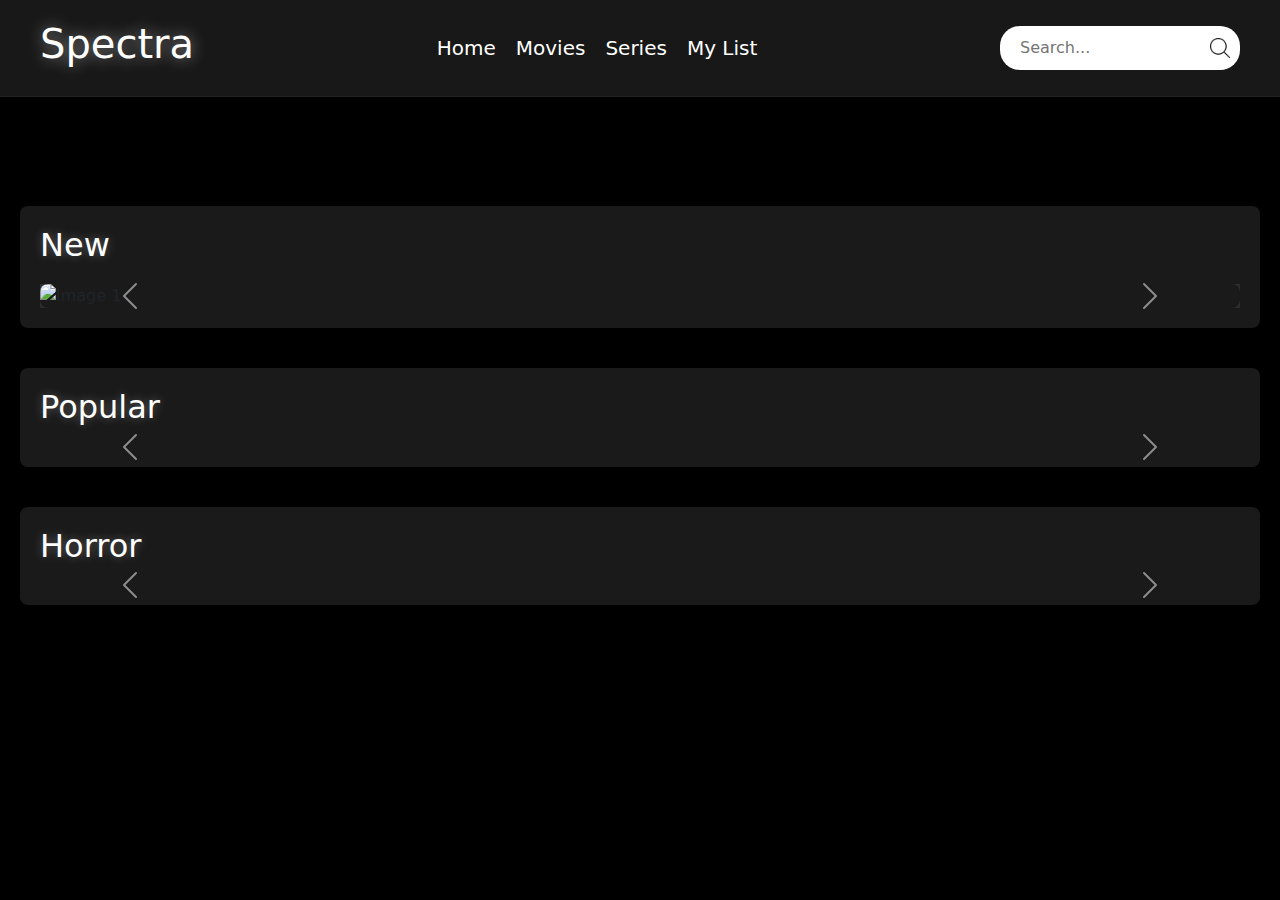
==== index.html @ c7156c8d "Updates" ====
<!DOCTYPE html>
<html lang="en">
<head>
    <meta charset="UTF-8">
    <meta name="viewport" content="width=device-width, initial-scale=1.0">
    <title>Spectra Streaming</title>
    <link rel="stylesheet" href="CSS/main.css"> <!-- Link to external CSS -->
    <link href="https://cdn.jsdelivr.net/npm/bootstrap@5.3.3/dist/css/bootstrap.min.css" rel="stylesheet">
    <script src="https://cdn.jsdelivr.net/npm/bootstrap@5.3.3/dist/js/bootstrap.bundle.min.js"></script>
</head>
<body>

    <!-- Header Section with Logo and Navigation -->
    <header>
        <div class="logo">
            <h1>Spectra</h1>
        </div>
        <nav>
            <ul>
                <li><a href="#">Home</a></li>
                <li><a href="Pages/movies.html">Movies</a></li>
                <li><a href="Pages/series.html">Series</a></li>
                <li><a href="Pages/mylist.html">My List</a></li>
            </ul>
        </nav>
        <div class="search-bar">
            <input type="text" placeholder="Search..." id="search">
            <img src="assets/search.png" width="30px" alt="search-icon">
        </div>
    </header>

    <!-- Intro Section -->
    <section class="intro">
        <p>Lorem ipsum dolor sit amet consectetur. Proin sed lobortis ultricies nulla id ut aliquam.</p>
    </section>

    <!-- Movie Sections -->
    <section class="movies-section">
        <h2>New</h2>
        <div class="carousel-container">
        <div class="carousel slide" id="new-movies" data-bs-ride="carousel">
            <div class="carousel-inner">
                <div class="carousel-item active">
                    <img src="assets/HendrikOdendaal_221140_LidestyleShoot1.jpg" class="d-block w-100" alt="Image 1" width="50%">
                </div>
                <div class="carousel-item">
                    <img src="assets/HendrikOdendaal_221140_LidestyleShoot2.jpg" class="d-block w-100" alt="Image 2">
                </div>
                <div class="carousel-item">
                    <img src="assets/HendrikOdendaal_221140_LidestyleShoot1.jpg" class="d-block w-100" alt="Image 3">
                </div>
            </div>
            <button class="carousel-control-prev" type="button" data-bs-target="#new-movies" data-bs-slide="prev">
                <span class="carousel-control-prev-icon" aria-hidden="true"></span>
                <span class="visually-hidden">Previous</span>
            </button>
            <button class="carousel-control-next" type="button" data-bs-target="#new-movies" data-bs-slide="next">
                <span class="carousel-control-next-icon" aria-hidden="true"></span>
                <span class="visually-hidden">Next</span>
            </button>
        </div>
    </div>
    </section>
    

    <section class="movies-section">
        <h2>Popular</h2>
        <div class="carousel slide" id="popular-movies" data-bs-ride="carousel">
            <div class="carousel-inner">
                <div class="carousel-item active">
                    <img src="assets/HendrikOdendaal_221140_LidestyleShoot1.jpg" class="d-block w-100" alt="Image 1">
                </div>
                <div class="carousel-item">
                    <img src="assets/HendrikOdendaal_221140_LidestyleShoot2.jpg" class="d-block w-100" alt="Image 2">
                </div>
                <div class="carousel-item">
                    <img src="assets/HendrikOdendaal_221140_LidestyleShoot1.jpg" class="d-block w-100" alt="Image 3">
                </div>
            </div>
            <button class="carousel-control-prev" type="button" data-bs-target="#popular-movies" data-bs-slide="prev">
                <span class="carousel-control-prev-icon" aria-hidden="true"></span>
                <span class="visually-hidden">Previous</span>
            </button>
            <button class="carousel-control-next" type="button" data-bs-target="#popular-movies" data-bs-slide="next">
                <span class="carousel-control-next-icon" aria-hidden="true"></span>
                <span class="visually-hidden">Next</span>
            </button>
        </div>
    </section>

    <section class="movies-section">
        <h2>Horror</h2>
        <div class="carousel slide" id="horror-movies" data-bs-ride="carousel">
            <div class="carousel-inner">
                <div class="carousel-item active">
                    <img src="assets/HendrikOdendaal_221140_LidestyleShoot1.jpg" class="d-block w-100" alt="Image 1">
                </div>
                <div class="carousel-item">
                    <img src="assets/HendrikOdendaal_221140_LidestyleShoot2.jpg" class="d-block w-100" alt="Image 2">
                </div>
                <div class="carousel-item">
                    <img src="assets/HendrikOdendaal_221140_LidestyleShoot1.jpg" class="d-block w-100" alt="Image 3">
                </div>
            </div>
            <button class="carousel-control-prev" type="button" data-bs-target="#horror-movies" data-bs-slide="prev">
                <span class="carousel-control-prev-icon" aria-hidden="true"></span>
                <span class="visually-hidden">Previous</span>
            </button>
            <button class="carousel-control-next" type="button" data-bs-target="#horror-movies" data-bs-slide="next">
                <span class="carousel-control-next-icon" aria-hidden="true"></span>
                <span class="visually-hidden">Next</span>
            </button>
        </div>
    </section>

    <!-- JavaScript -->
    <script src="JS/script.js"></script>
</body>
</html>
---- CSS/main.css ----
body {
    font-family: 'Arial', sans-serif;
    color: #e0e0e0;
    background-color: #000000 !important;
    margin: 0;
    padding: 0;
}

h1, h2 {
    color: #fff;
    text-shadow: 0 0 10px rgba(102, 249, 255, 0.5);
}

a {
    color: #ffffff;
    text-decoration: none;
    transition: color 0.3s;
}

a:hover {
    color: #fff;
}

header {
    display: flex;
    align-items: center;
    justify-content: space-between;
    padding: 20px 40px;
    background-color: #181818;
    border-bottom: 1px solid #222;
}

header .logo h1 {
    font-size: 40px;
    color: #ffffff;
    text-shadow: 0 0 15px rgba(255, 255, 255, 0.5);
}

nav ul {
    display: flex;
    gap: 20px;
    list-style-type: none;
    margin: 0;
    padding: 0;
}

nav ul li a {
    color: #ffffff;
    font-size: 20px;
    text-decoration: none;
}

.search-bar {
    position: relative;
}

.search-bar input {
    padding: 10px 20px;
    border-radius: 20px;
    border: none;
    background: #ffffff;
    color: #000000;
    outline: none;
}

.search-bar img {
    position: absolute;
    right: 10px;
    top: 50%;
    transform: translateY(-50%);
    width: 20px;
}

/* Intro Section */
.intro {
    text-align: center;
    margin: 40px 20px;
    font-size: 1.2rem;
    color: #000000;
}

/* Movies Section */
.movies-section {
    margin: 40px 20px;
    padding: 20px;
    background: #1a1a1a;
    border-radius: 8px;
    box-shadow: 0 0 15px rgba(0, 0, 0, 0.5);
}

.movies-section h2 {
    margin-bottom: 20px;
    color: #ffffff;
    text-shadow: 0 0 10px rgba(255, 255, 255, 0.3);
}

.carousel-item img {
    border-radius: 8px;
    box-shadow: 0 0 20px rgba(255, 255, 255, 0.3);
}

.carousel-control-prev-icon,
.carousel-control-next-icon {
    filter: brightness(0) invert(1);
    background-size: 50%;
}

.carousel-control-prev,
.carousel-control-next {
    background-color: rgba(0, 0, 0, 0.5);
    border-radius: 50%;
}

button.carousel-control-prev, button.carousel-control-next {
    transition: background-color 0.3s;
}

button.carousel-control-prev:hover, button.carousel-control-next:hover {
    background-color: #ffffff;
}
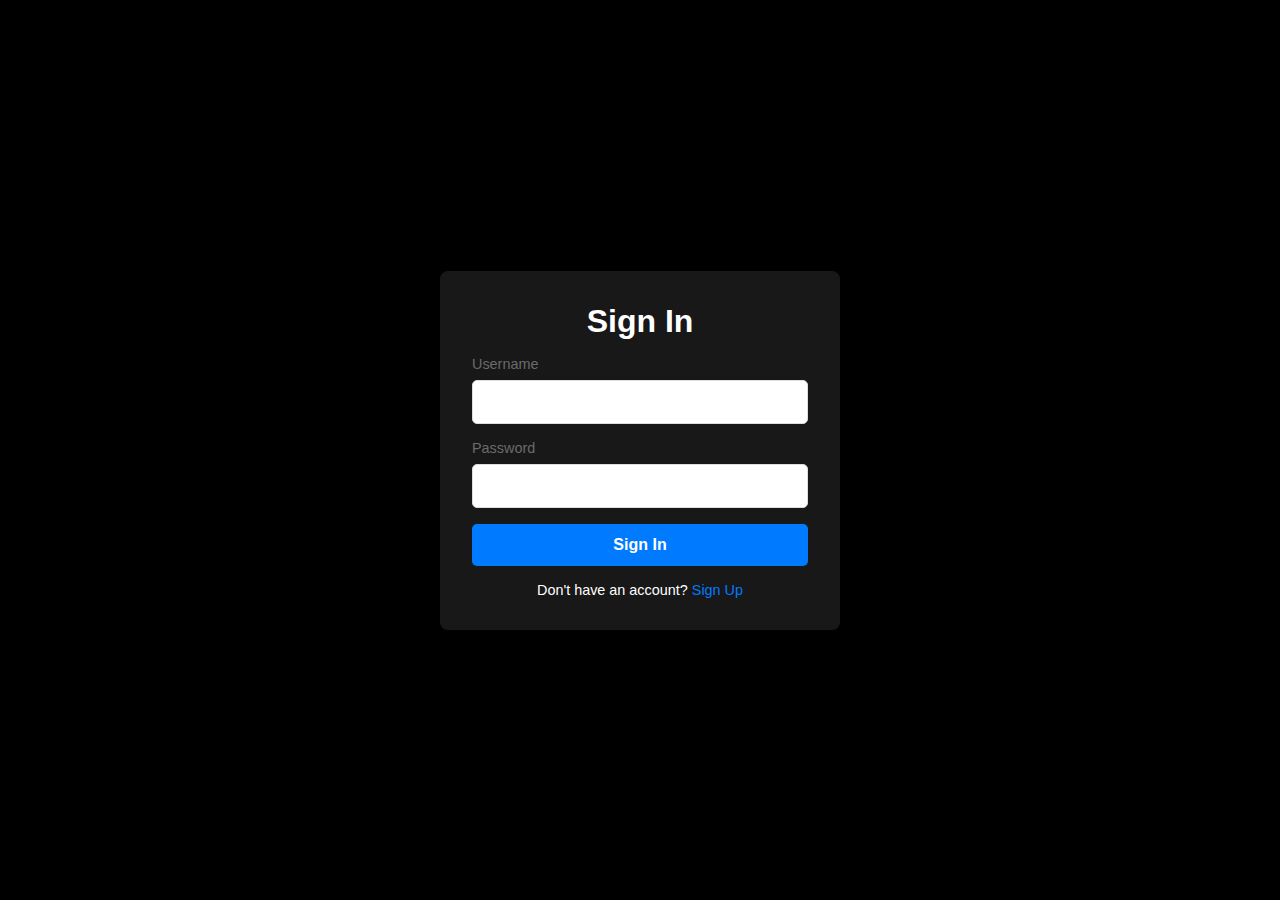
==== commit 30d8ea94: "Sign up and sign in pages" ====
--- a/index.html
+++ b/index.html
@@ -4,7 +4,8 @@
     <meta charset="UTF-8">
     <meta name="viewport" content="width=device-width, initial-scale=1.0">
     <title>Spectra Streaming</title>
-    <link rel="stylesheet" href="CSS/main.css"> <!-- Link to external CSS -->
+    <link rel="stylesheet" href="CSS/main.css"> 
+    <!-- Link to external CSS -->
     <link href="https://cdn.jsdelivr.net/npm/bootstrap@5.3.3/dist/css/bootstrap.min.css" rel="stylesheet">
     <script src="https://cdn.jsdelivr.net/npm/bootstrap@5.3.3/dist/js/bootstrap.bundle.min.js"></script>
 </head>
@@ -16,8 +17,8 @@
             <h1>Spectra</h1>
         </div>
         <nav>
-            <ul>
-                <li><a href="#">Home</a></li>
+            <ul class="nav-links">
+                <li><a class="active" href="#">Home</a></li>
                 <li><a href="Pages/movies.html">Movies</a></li>
                 <li><a href="Pages/series.html">Series</a></li>
                 <li><a href="Pages/mylist.html">My List</a></li>
@@ -31,7 +32,7 @@
 
     <!-- Intro Section -->
     <section class="intro">
-        <p>Lorem ipsum dolor sit amet consectetur. Proin sed lobortis ultricies nulla id ut aliquam.</p>
+        <p>WELCOME TO SPECTRA THE HOME OF ALL</p>
     </section>
 
     <!-- Movie Sections -->
@@ -113,7 +114,42 @@
         </div>
     </section>
 
+    <footer class="footer">
+        <div class="footerContent">
+            <div class="logo">
+                <h1>Spectra</h1>
+            </div>
+          <div class="linkSection">
+            <h4 class="linkHeading">Company</h4>
+            <ul class="links">
+              <li><a href="Index.html">Home</a></li>
+              <li><a href="Pages/movies.html">Movies</a></li>
+              <li><a href="Pages/series.html">Series</a></li>
+              <li><a href="Pages/mylist.html">My list</a></li>
+            </ul>
+          </div>
+          <div class="socialMediaSection">
+            <h4 class="socialMediaHeading">Social Media Links</h4>
+            <div class="socialMediaIcons">
+              <a href="https://www.instagram.com/openwindowinstitute/?hl=en"><img src="assets/instagram-white-icon.png"></a>
+              <a href="https://twitter.com/open_window_?ref_src=twsrc%5Egoogle%7Ctwcamp%5Eserp%7Ctwgr%5Eauthor"><img src="assets/x-social-media-white-icon.png"></a>
+              <a href="https://www.tiktok.com/discover/Open-window"><img src="assets/tiktok-round-white-icon.png"></a>
+              <a href="https://www.facebook.com/theopenwindow/"><img src="assets/facebook-app-round-white-icon.png"></a>
+            </div>
+          </div>
+        </div>
+        <hr>
+        <div class="footerBottom">
+          <p class="rightsReserved">All rights reserved @ Open Window 2024</p>
+          <div class="legalLinks">
+            <a href="#">Terms and Conditions</a>
+            <a href="#">Privacy Policy</a>
+          </div>
+        </div>
+      </footer>
+
     <!-- JavaScript -->
     <script src="JS/script.js"></script>
+    <script src="JS/signup_in.js"></script>
 </body>
 </html>
--- a/CSS/main.css
+++ b/CSS/main.css
@@ -6,19 +6,19 @@
     padding: 0;
 }
 
-h1, h2 {
-    color: #fff;
+h1, h2, p{
+    color: #ffffff;
     text-shadow: 0 0 10px rgba(102, 249, 255, 0.5);
 }
 
 a {
     color: #ffffff;
-    text-decoration: none;
+    text-decoration: underline;
     transition: color 0.3s;
 }
 
 a:hover {
-    color: #fff;
+    color: #B2DDF7;
 }
 
 header {
@@ -76,7 +76,7 @@
     text-align: center;
     margin: 40px 20px;
     font-size: 1.2rem;
-    color: #000000;
+    color: #ffffff;
 }
 
 /* Movies Section */
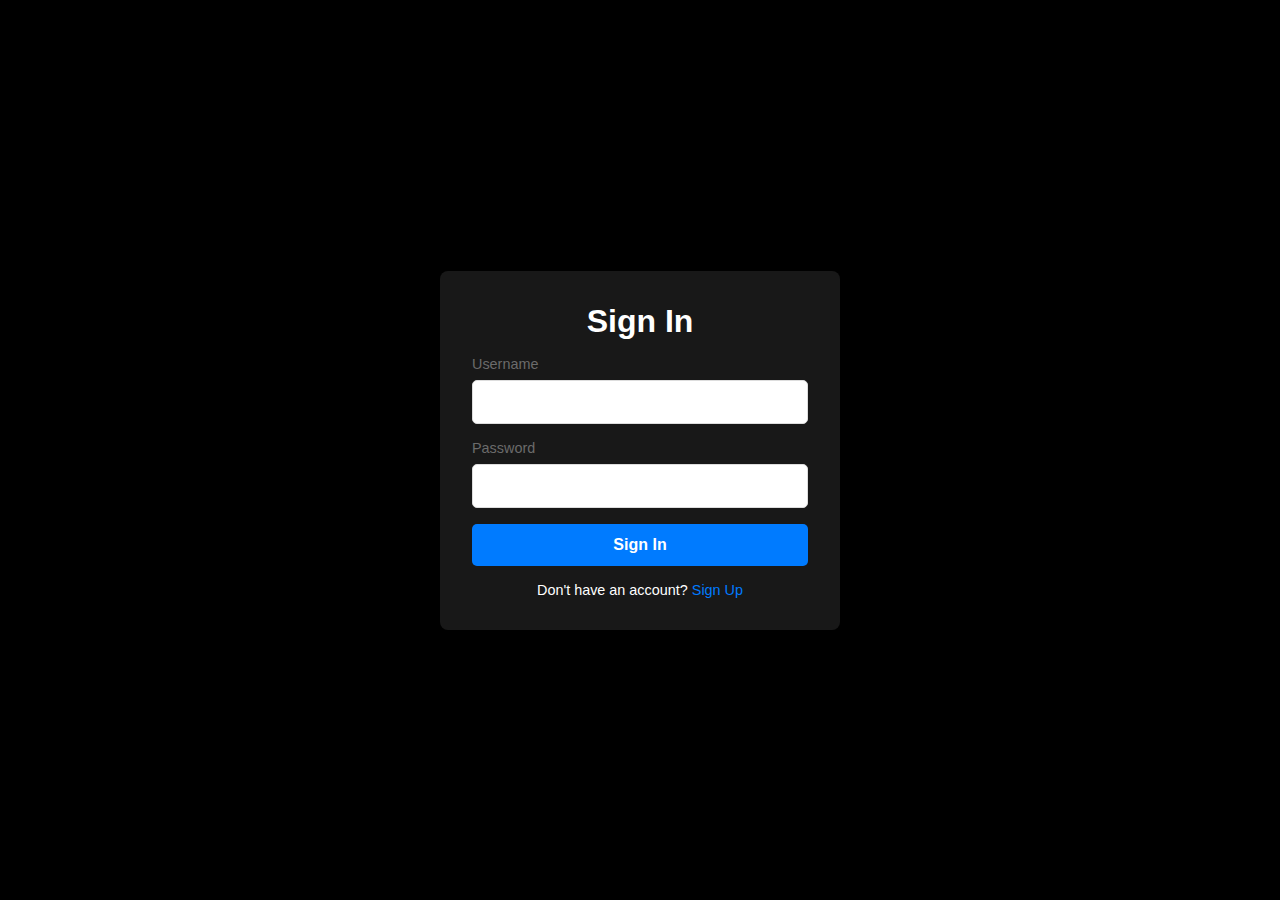
==== commit b9f288cf: "connected to live api for series and movies" ====
--- a/index.html
+++ b/index.html
@@ -32,24 +32,24 @@
 
     <!-- Intro Section -->
     <section class="intro">
-        <p>WELCOME TO SPECTRA THE HOME OF ALL</p>
+        <h2>WELCOME TO SPECTRA THE HOME OF ALL</h2>
     </section>
 
-    <!-- Movie Sections -->
+    <!--New Movie Sections -->
     <section class="movies-section">
         <h2>New</h2>
         <div class="carousel-container">
         <div class="carousel slide" id="new-movies" data-bs-ride="carousel">
             <div class="carousel-inner">
-                <div class="carousel-item active">
-                    <img src="assets/HendrikOdendaal_221140_LidestyleShoot1.jpg" class="d-block w-100" alt="Image 1" width="50%">
+                <!-- <div class="carousel-item active">
+                    <img src="assets/big-data-meme.jpg" class="d-block w-100" alt="Image 1" width="50%">
                 </div>
                 <div class="carousel-item">
-                    <img src="assets/HendrikOdendaal_221140_LidestyleShoot2.jpg" class="d-block w-100" alt="Image 2">
+                    <img src="assets/big-data-meme.jpg" class="d-block w-100" alt="Image 2">
                 </div>
                 <div class="carousel-item">
-                    <img src="assets/HendrikOdendaal_221140_LidestyleShoot1.jpg" class="d-block w-100" alt="Image 3">
-                </div>
+                    <img src="assets/big-data-meme.jpg" class="d-block w-100" alt="Image 3">
+                </div> -->
             </div>
             <button class="carousel-control-prev" type="button" data-bs-target="#new-movies" data-bs-slide="prev">
                 <span class="carousel-control-prev-icon" aria-hidden="true"></span>
@@ -63,44 +63,46 @@
     </div>
     </section>
     
-
-    <section class="movies-section">
-        <h2>Popular</h2>
-        <div class="carousel slide" id="popular-movies" data-bs-ride="carousel">
+    <!-- Trending Movies Section -->
+     <section class="movies-section">
+        <h2>Popular Series</h2>
+        <div class="carousel-container">
+        <div class="carousel slide" id="popular-series" data-bs-ride="carousel">
             <div class="carousel-inner">
-                <div class="carousel-item active">
-                    <img src="assets/HendrikOdendaal_221140_LidestyleShoot1.jpg" class="d-block w-100" alt="Image 1">
+                <!-- <div class="carousel-item active">
+                    <img src="assets/big-data-meme.jpg" class="d-block w-100" alt="Image 1" width="50%">
                 </div>
                 <div class="carousel-item">
-                    <img src="assets/HendrikOdendaal_221140_LidestyleShoot2.jpg" class="d-block w-100" alt="Image 2">
+                    <img src="assets/big-data-meme.jpg" class="d-block w-100" alt="Image 2">
                 </div>
                 <div class="carousel-item">
-                    <img src="assets/HendrikOdendaal_221140_LidestyleShoot1.jpg" class="d-block w-100" alt="Image 3">
-                </div>
+                    <img src="assets/big-data-meme.jpg" class="d-block w-100" alt="Image 3">
+                </div> -->
             </div>
-            <button class="carousel-control-prev" type="button" data-bs-target="#popular-movies" data-bs-slide="prev">
+            <button class="carousel-control-prev" type="button" data-bs-target="#new-movies" data-bs-slide="prev">
                 <span class="carousel-control-prev-icon" aria-hidden="true"></span>
                 <span class="visually-hidden">Previous</span>
             </button>
-            <button class="carousel-control-next" type="button" data-bs-target="#popular-movies" data-bs-slide="next">
+            <button class="carousel-control-next" type="button" data-bs-target="#new-movies" data-bs-slide="next">
                 <span class="carousel-control-next-icon" aria-hidden="true"></span>
                 <span class="visually-hidden">Next</span>
             </button>
         </div>
+    </div>
     </section>
 
-    <section class="movies-section">
+    <!-- <section class="movies-section">
         <h2>Horror</h2>
         <div class="carousel slide" id="horror-movies" data-bs-ride="carousel">
             <div class="carousel-inner">
                 <div class="carousel-item active">
-                    <img src="assets/HendrikOdendaal_221140_LidestyleShoot1.jpg" class="d-block w-100" alt="Image 1">
+                    <img src="assets/ci-cd.png" class="d-block w-100" alt="Image 1">
                 </div>
                 <div class="carousel-item">
-                    <img src="assets/HendrikOdendaal_221140_LidestyleShoot2.jpg" class="d-block w-100" alt="Image 2">
+                    <img src="assets/ci-cd.png" class="d-block w-100" alt="Image 2">
                 </div>
                 <div class="carousel-item">
-                    <img src="assets/HendrikOdendaal_221140_LidestyleShoot1.jpg" class="d-block w-100" alt="Image 3">
+                    <img src="assets/ci-cd.png" class="d-block w-100" alt="Image 3">
                 </div>
             </div>
             <button class="carousel-control-prev" type="button" data-bs-target="#horror-movies" data-bs-slide="prev">
@@ -112,7 +114,7 @@
                 <span class="visually-hidden">Next</span>
             </button>
         </div>
-    </section>
+    </section> -->
 
     <footer class="footer">
         <div class="footerContent">
--- a/CSS/main.css
+++ b/CSS/main.css
@@ -19,6 +19,12 @@
 
 a:hover {
     color: #B2DDF7;
+}
+
+.nav-links a.active{
+    text-decoration: underline;
+    color: #B2DDF7;
+    
 }
 
 header {
@@ -94,6 +100,14 @@
     text-shadow: 0 0 10px rgba(255, 255, 255, 0.3);
 }
 
+.carousel-inner{
+    height: 900px;
+}
+.carousel-image{
+    height: 300px; /* Set your desired height */
+    object-fit: cover; /* Crop the image to fit the specified height */
+}
+
 .carousel-item img {
     border-radius: 8px;
     box-shadow: 0 0 20px rgba(255, 255, 255, 0.3);
@@ -117,4 +131,46 @@
 
 button.carousel-control-prev:hover, button.carousel-control-next:hover {
     background-color: #ffffff;
-}+}
+
+.footer {
+    background-color: #999;
+    padding: 50px 20px 0 20px;
+    margin-bottom: 0;
+}
+
+.footerContent {
+    display: flex;
+    justify-content: space-between;
+    align-items: center;
+}
+
+.linkSection {
+    padding-left: 100px;
+}
+
+.links {
+    list-style-type: none;
+    padding: 0;
+}
+
+.links li {
+    margin-bottom: 5px;
+}
+
+.links a, .rightsReserved, .legalLinks a {
+    text-decoration: none;
+    color: #333;
+}
+
+.socialMediaIcons img {
+    width: 40px;
+    margin-right: 10px;
+}
+
+.footerBottom {
+    margin-top: 20px;
+    display: flex;
+    align-items: center;
+    justify-content: space-between;
+}
